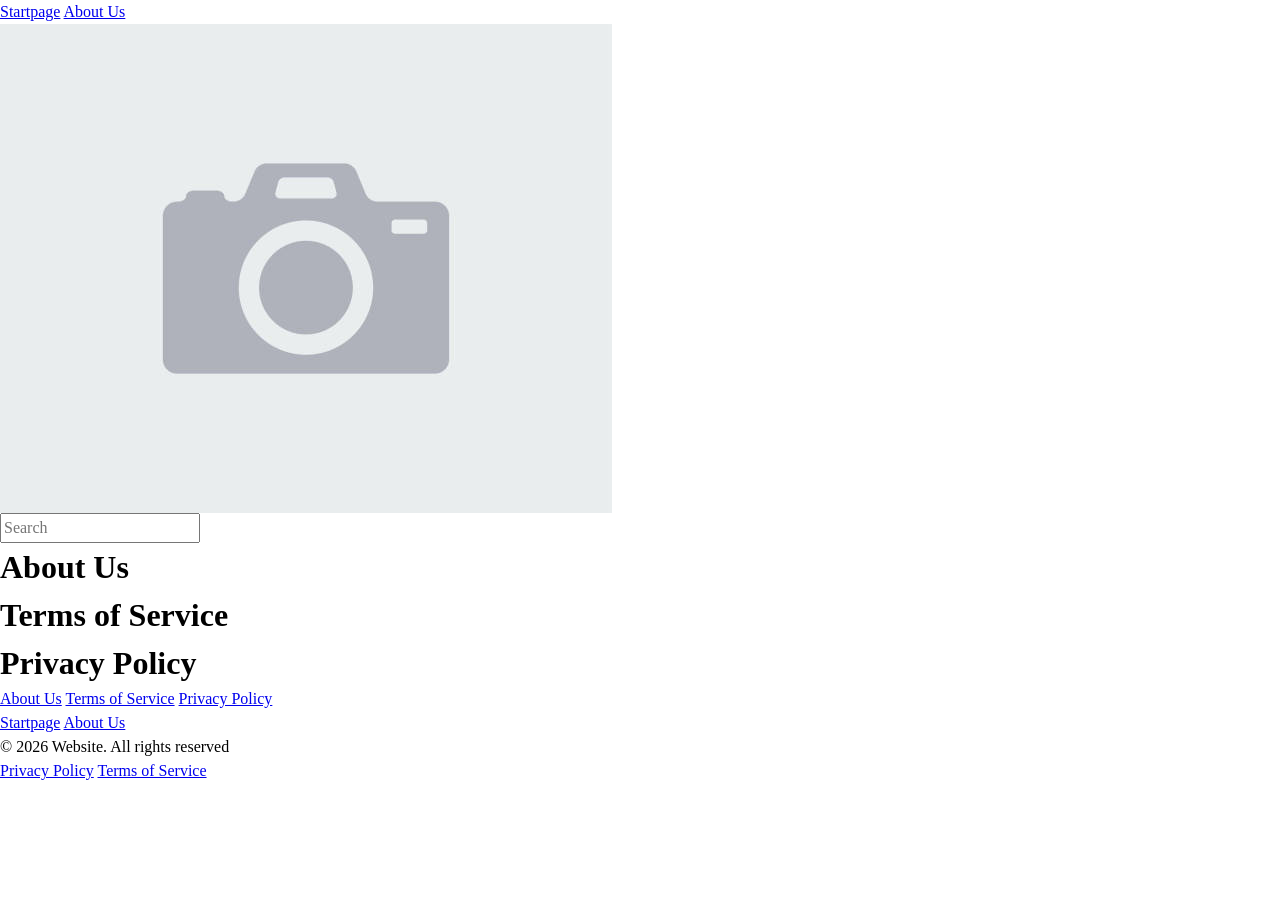
==== about.html @ e40e2942 "made skeleton" ====
<!DOCTYPE html>
<html lang="en">
<head>
    <meta charset="UTF-8">
    <meta name="viewport" content="width=device-width, initial-scale=1.0">
    <title>Welcome to Sweden</title>
    <link rel="stylesheet" href="./css/base.css">
    <link rel="stylesheet" href="./css/about.css">
    <script src="./script.js"></script>
</head>
<body>
    <div class="container">
        <header>
            <nav>
                <a href="./index.html">Startpage</a>
                <a href="./about.html">About Us</a>
            </nav>
            <img src="./images/tmp_missing_img.webp" alt="Logo image">
            <search>
                <form>
                    <input name="search" id="search" placeholder="Search">
                </form>
            </search>
        </header>
        <main>
            <h1 id="aboutus">About Us</h1>
            <h1 id="tos">Terms of Service</h1>
            <h1 id="pp">Privacy Policy</h1>
        </main>
        <aside>
            <a href="#aboutus">About Us</a>
            <a href="#tos">Terms of Service</a>
            <a href="#pp">Privacy Policy</a>
        </aside>
        <footer>
            <nav class="footerLinks">
                <a href="./index.html">Startpage</a>
                <a href="./about.html">About Us</a>
            </nav>
            <nav class="footerToS">
                <p>&copy; 2026 Website. All rights reserved</p>
                <a href="about.html">Privacy Policy</a>
                <a href="about.html">Terms of Service</a>
            </nav>
        </footer>
    </div>
</body>
</html>
---- css/base.css ----
/* #region CSS Reset */
/* 1. Use a more-intuitive box-sizing model */
*, *::before, *::after {
    box-sizing: border-box;
}
/* 2. Remove default margin */
* {
    margin: 0;
}
/* 3. Enable keyword animations */
@media (prefers-reduced-motion: no-preference) {
    html {
        interpolate-size: allow-keywords;
    }
}
body {
    /* 4. Add accessible line-height */
    line-height: 1.5;
    /* 5. Improve text rendering */
    -webkit-font-smoothing: antialiased;
}
/* 6. Improve media defaults */
img, picture, video, canvas, svg {
    display: block;
    max-width: 100%;
}
/* 7. Inherit fonts for form controls */
input, button, textarea, select {
    font: inherit;
}
/* 8. Avoid text overflows */
p, h1, h2, h3, h4, h5, h6 {
    overflow-wrap: break-word;
}
/* 9. Improve line wrapping */
p {
    text-wrap: pretty;
}
h1, h2, h3, h4, h5, h6 {
    text-wrap: balance;
}
/*
10. Create a root stacking context
*/
#root, #__next {
    isolation: isolate;
}
/* #endregion */

:root {

}

body {

}

.container {

}

header {

}
header nav {

}
header nav a {

}
header img {

}
header search {

}
header search form {

}
header search form input {

}

main {

}

aside {

}

footer {

}
footer nav {

}
.footerLinks {

}
.footerLinks a {

}
.footerTos {

}
.footerTos p {

}
.footerTos a {

}
---- css/about.css ----
main {}
main h1 {}
main p {}

aside {}
aside p {}
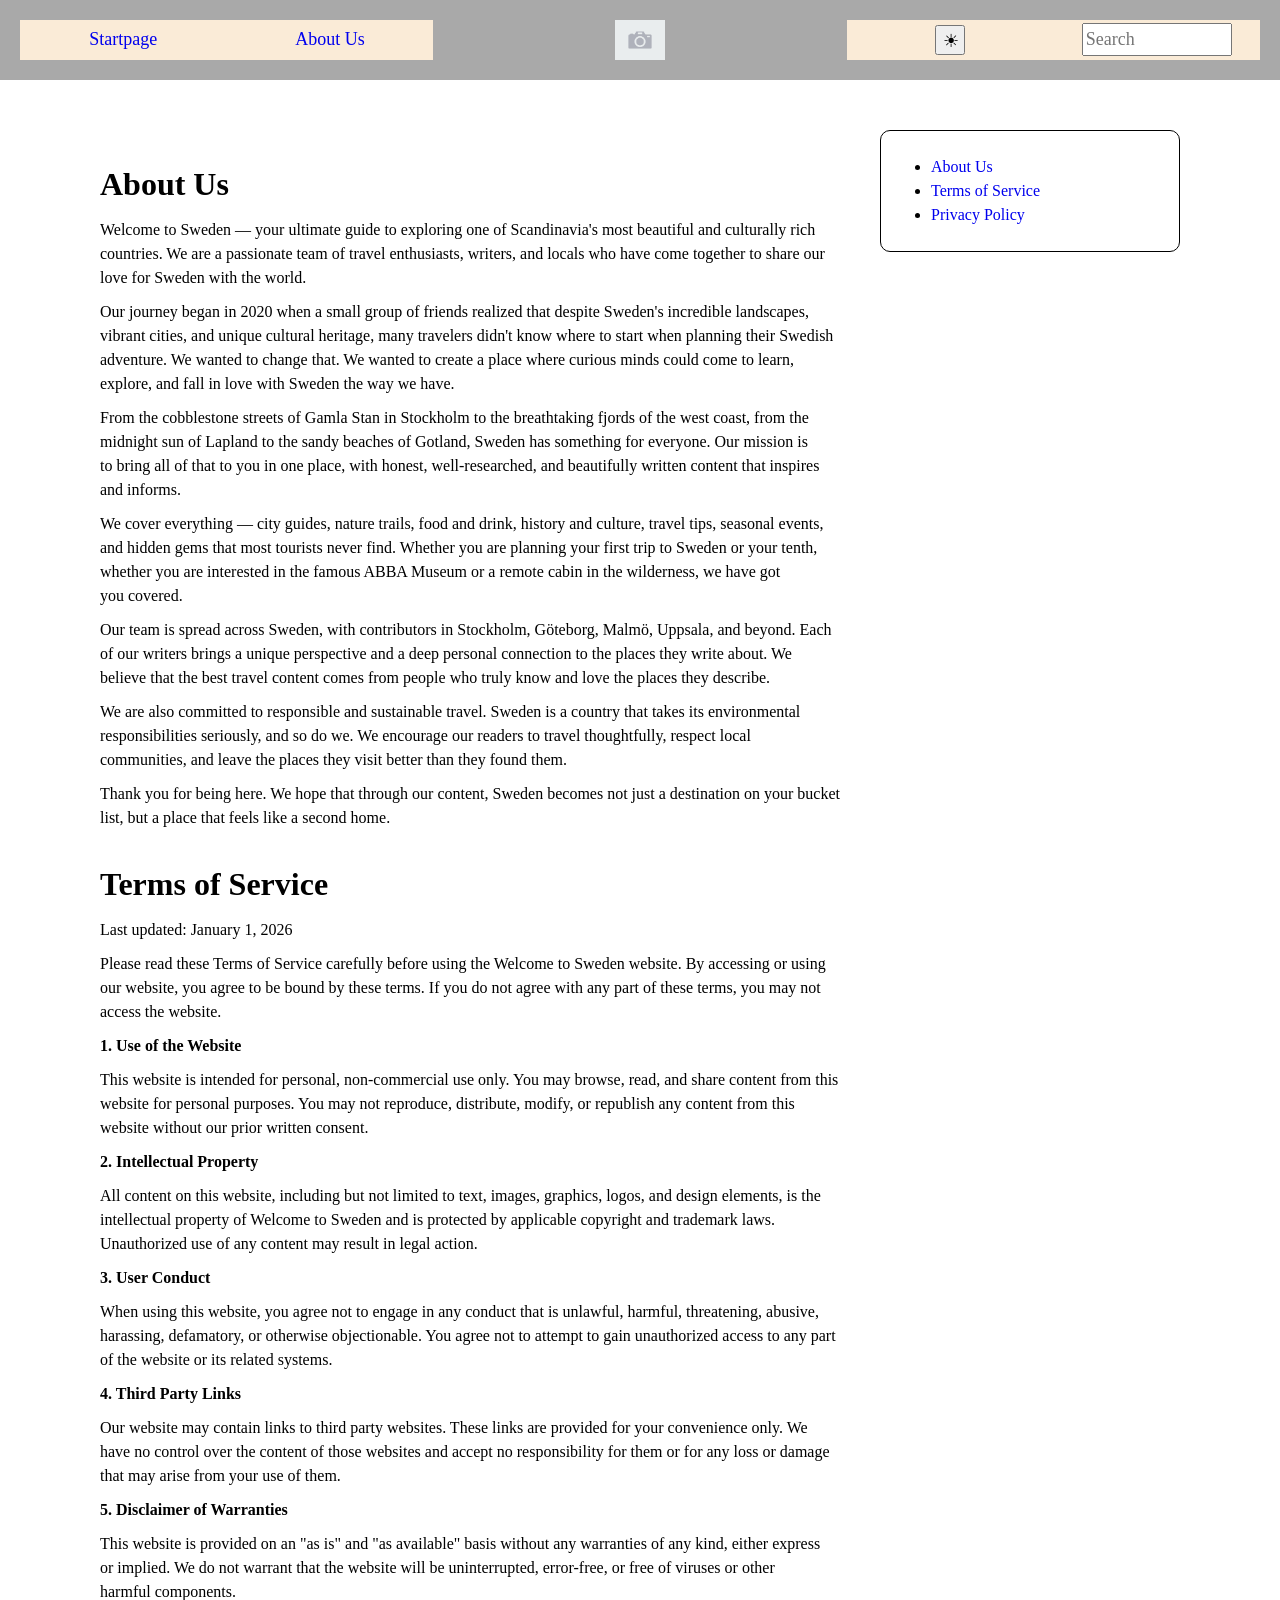
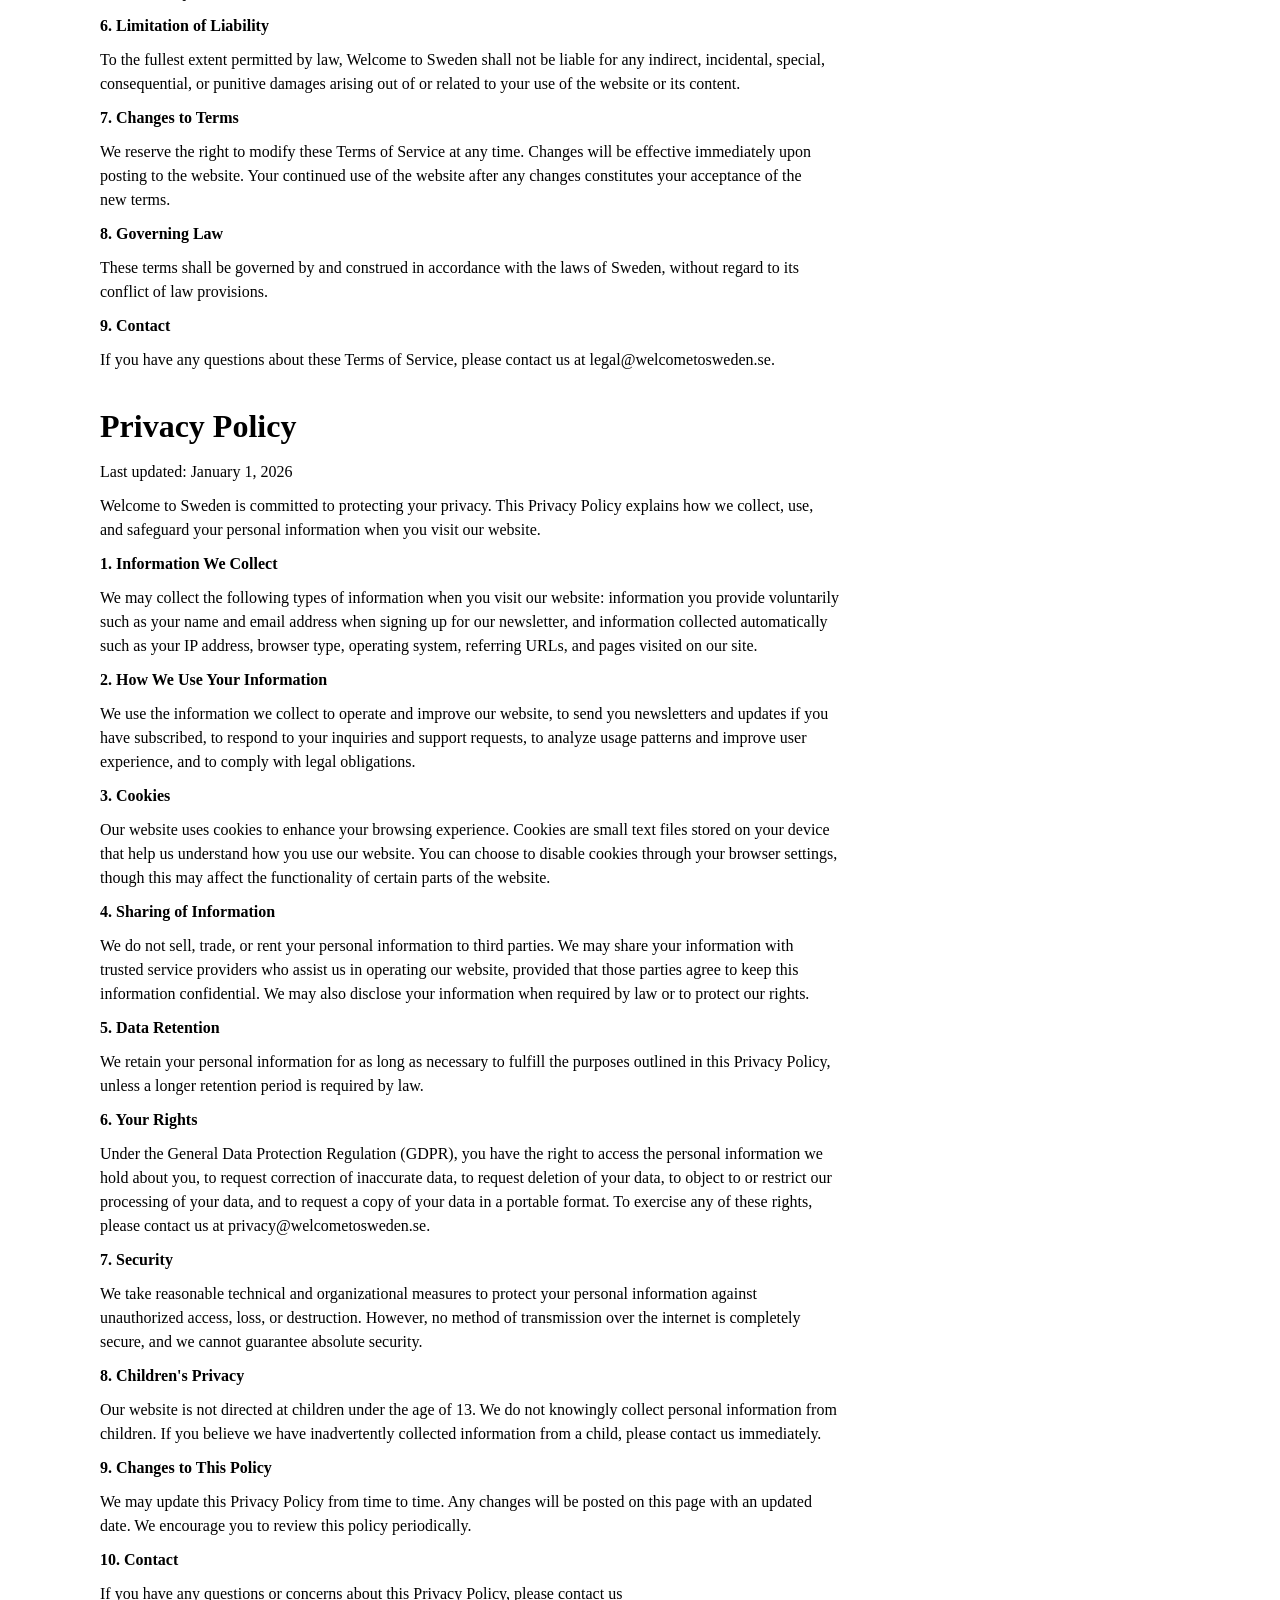
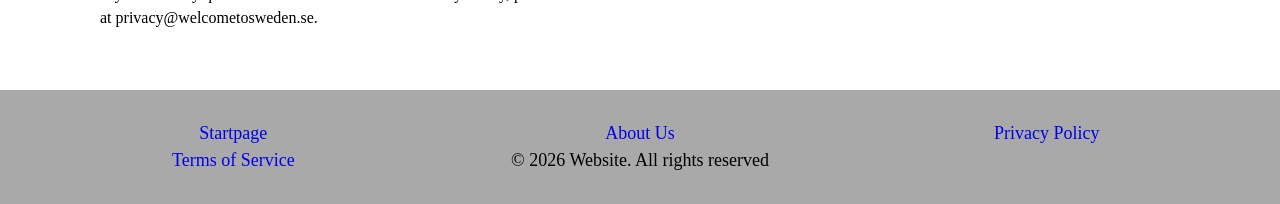
==== commit 2bfaac90: "gjort klart HTML basen samt börjat på base.css med grundlayouten med holy grail." ====
--- a/about.html
+++ b/about.html
@@ -6,42 +6,119 @@
     <title>Welcome to Sweden</title>
     <link rel="stylesheet" href="./css/base.css">
     <link rel="stylesheet" href="./css/about.css">
-    <script src="./script.js"></script>
+    <script defer src="./script.js"></script>
 </head>
 <body>
     <div class="container">
         <header>
             <nav>
                 <a href="./index.html">Startpage</a>
-                <a href="./about.html">About Us</a>
+                <a class="active" href="./about.html">About Us</a>
             </nav>
             <img src="./images/tmp_missing_img.webp" alt="Logo image">
-            <search>
-                <form>
-                    <input name="search" id="search" placeholder="Search">
-                </form>
-            </search>
+            <div>
+                <button class="lightMode" type="button">&#9728;</button>
+                <search>
+                    <form>
+                        <input name="search" id="search" placeholder="Search">
+                    </form>
+                </search>
+            </div>
         </header>
         <main>
             <h1 id="aboutus">About Us</h1>
+            <p>Welcome to Sweden — your ultimate guide to exploring one of Scandinavia's most beautiful and culturally rich countries. We are a passionate team of travel enthusiasts, writers, and locals who have come together to share our love for Sweden with the world.</p>
+
+            <p>Our journey began in 2020 when a small group of friends realized that despite Sweden's incredible landscapes, vibrant cities, and unique cultural heritage, many travelers didn't know where to start when planning their Swedish adventure. We wanted to change that. We wanted to create a place where curious minds could come to learn, explore, and fall in love with Sweden the way we have.</p>
+
+            <p>From the cobblestone streets of Gamla Stan in Stockholm to the breathtaking fjords of the west coast, from the midnight sun of Lapland to the sandy beaches of Gotland, Sweden has something for everyone. Our mission is to bring all of that to you in one place, with honest, well-researched, and beautifully written content that inspires and informs.</p>
+
+            <p>We cover everything — city guides, nature trails, food and drink, history and culture, travel tips, seasonal events, and hidden gems that most tourists never find. Whether you are planning your first trip to Sweden or your tenth, whether you are interested in the famous ABBA Museum or a remote cabin in the wilderness, we have got you covered.</p>
+
+            <p>Our team is spread across Sweden, with contributors in Stockholm, Göteborg, Malmö, Uppsala, and beyond. Each of our writers brings a unique perspective and a deep personal connection to the places they write about. We believe that the best travel content comes from people who truly know and love the places they describe.</p>
+
+            <p>We are also committed to responsible and sustainable travel. Sweden is a country that takes its environmental responsibilities seriously, and so do we. We encourage our readers to travel thoughtfully, respect local communities, and leave the places they visit better than they found them.</p>
+
+            <p>Thank you for being here. We hope that through our content, Sweden becomes not just a destination on your bucket list, but a place that feels like a second home.</p>
             <h1 id="tos">Terms of Service</h1>
+            <p>Last updated: January 1, 2026</p>
+
+            <p>Please read these Terms of Service carefully before using the Welcome to Sweden website. By accessing or using our website, you agree to be bound by these terms. If you do not agree with any part of these terms, you may not access the website.</p>
+
+            <p><strong>1. Use of the Website</strong></p>
+            <p>This website is intended for personal, non-commercial use only. You may browse, read, and share content from this website for personal purposes. You may not reproduce, distribute, modify, or republish any content from this website without our prior written consent.</p>
+
+            <p><strong>2. Intellectual Property</strong></p>
+            <p>All content on this website, including but not limited to text, images, graphics, logos, and design elements, is the intellectual property of Welcome to Sweden and is protected by applicable copyright and trademark laws. Unauthorized use of any content may result in legal action.</p>
+
+            <p><strong>3. User Conduct</strong></p>
+            <p>When using this website, you agree not to engage in any conduct that is unlawful, harmful, threatening, abusive, harassing, defamatory, or otherwise objectionable. You agree not to attempt to gain unauthorized access to any part of the website or its related systems.</p>
+
+            <p><strong>4. Third Party Links</strong></p>
+            <p>Our website may contain links to third party websites. These links are provided for your convenience only. We have no control over the content of those websites and accept no responsibility for them or for any loss or damage that may arise from your use of them.</p>
+
+            <p><strong>5. Disclaimer of Warranties</strong></p>
+            <p>This website is provided on an "as is" and "as available" basis without any warranties of any kind, either express or implied. We do not warrant that the website will be uninterrupted, error-free, or free of viruses or other harmful components.</p>
+
+            <p><strong>6. Limitation of Liability</strong></p>
+            <p>To the fullest extent permitted by law, Welcome to Sweden shall not be liable for any indirect, incidental, special, consequential, or punitive damages arising out of or related to your use of the website or its content.</p>
+
+            <p><strong>7. Changes to Terms</strong></p>
+            <p>We reserve the right to modify these Terms of Service at any time. Changes will be effective immediately upon posting to the website. Your continued use of the website after any changes constitutes your acceptance of the new terms.</p>
+
+            <p><strong>8. Governing Law</strong></p>
+            <p>These terms shall be governed by and construed in accordance with the laws of Sweden, without regard to its conflict of law provisions.</p>
+
+            <p><strong>9. Contact</strong></p>
+            <p>If you have any questions about these Terms of Service, please contact us at legal@welcometosweden.se.</p>
             <h1 id="pp">Privacy Policy</h1>
+            <p>Last updated: January 1, 2026</p>
+
+            <p>Welcome to Sweden is committed to protecting your privacy. This Privacy Policy explains how we collect, use, and safeguard your personal information when you visit our website.</p>
+
+            <p><strong>1. Information We Collect</strong></p>
+            <p>We may collect the following types of information when you visit our website: information you provide voluntarily such as your name and email address when signing up for our newsletter, and information collected automatically such as your IP address, browser type, operating system, referring URLs, and pages visited on our site.</p>
+
+            <p><strong>2. How We Use Your Information</strong></p>
+            <p>We use the information we collect to operate and improve our website, to send you newsletters and updates if you have subscribed, to respond to your inquiries and support requests, to analyze usage patterns and improve user experience, and to comply with legal obligations.</p>
+
+            <p><strong>3. Cookies</strong></p>
+            <p>Our website uses cookies to enhance your browsing experience. Cookies are small text files stored on your device that help us understand how you use our website. You can choose to disable cookies through your browser settings, though this may affect the functionality of certain parts of the website.</p>
+
+            <p><strong>4. Sharing of Information</strong></p>
+            <p>We do not sell, trade, or rent your personal information to third parties. We may share your information with trusted service providers who assist us in operating our website, provided that those parties agree to keep this information confidential. We may also disclose your information when required by law or to protect our rights.</p>
+
+            <p><strong>5. Data Retention</strong></p>
+            <p>We retain your personal information for as long as necessary to fulfill the purposes outlined in this Privacy Policy, unless a longer retention period is required by law.</p>
+
+            <p><strong>6. Your Rights</strong></p>
+            <p>Under the General Data Protection Regulation (GDPR), you have the right to access the personal information we hold about you, to request correction of inaccurate data, to request deletion of your data, to object to or restrict our processing of your data, and to request a copy of your data in a portable format. To exercise any of these rights, please contact us at privacy@welcometosweden.se.</p>
+
+            <p><strong>7. Security</strong></p>
+            <p>We take reasonable technical and organizational measures to protect your personal information against unauthorized access, loss, or destruction. However, no method of transmission over the internet is completely secure, and we cannot guarantee absolute security.</p>
+
+            <p><strong>8. Children's Privacy</strong></p>
+            <p>Our website is not directed at children under the age of 13. We do not knowingly collect personal information from children. If you believe we have inadvertently collected information from a child, please contact us immediately.</p>
+
+            <p><strong>9. Changes to This Policy</strong></p>
+            <p>We may update this Privacy Policy from time to time. Any changes will be posted on this page with an updated date. We encourage you to review this policy periodically.</p>
+
+            <p><strong>10. Contact</strong></p>
+            <p>If you have any questions or concerns about this Privacy Policy, please contact us at privacy@welcometosweden.se.</p>
         </main>
         <aside>
-            <a href="#aboutus">About Us</a>
-            <a href="#tos">Terms of Service</a>
-            <a href="#pp">Privacy Policy</a>
+            <ul>
+                <li><a href="#aboutus">About Us</a></li>
+                <li><a href="#tos">Terms of Service</a></li>
+                <li><a href="#pp">Privacy Policy</a></li>
+            </ul>
         </aside>
         <footer>
-            <nav class="footerLinks">
-                <a href="./index.html">Startpage</a>
-                <a href="./about.html">About Us</a>
-            </nav>
-            <nav class="footerToS">
-                <p>&copy; 2026 Website. All rights reserved</p>
-                <a href="about.html">Privacy Policy</a>
-                <a href="about.html">Terms of Service</a>
-            </nav>
+                <a class="topLeft" href="./index.html">Startpage</a>
+                <a class="topCenter" href="./about.html">About Us</a>
+                <a class="topRight" href="./about.html#pp">Privacy Policy</a>
+                <a class="bottomLeft" href="./about.html#tos">Terms of Service</a>
+                <p class="bottomRight" >&copy; 2026 Website. All rights reserved</p>
         </footer>
     </div>
 </body>
--- a/css/base.css
+++ b/css/base.css
@@ -51,62 +51,122 @@
 
 }
 
+/* global varialbes */
+html {
+    font-size: 62.5%; /* makes 1rem = 10px */
+}
 body {
+    font-size: 1.6rem;
+}
+a {
+    text-decoration: none;
+}
+
+.container {
+    display: grid;
+    min-height: 100vh;
+    grid-template-columns: 1fr auto;
+    grid-template-rows: auto 1fr auto;
+    grid-template-areas: 
+    "header header"
+    "main aside"
+    "footer footer"
+    ;
+}
+
+header {
+    font-size: 1.8rem;
+    grid-area: header;
+    background-color: darkgray;
+    display: grid;
+    grid-template-columns: 1fr 1fr 1fr;
+    padding: 2rem;
+
+}
+header div {
+    background-color: antiquewhite;
+    display: grid;
+    place-items: center;
+    grid-template-columns: 1fr 1fr;
+}
+header nav {
+    background-color: antiquewhite;
+    display: grid;
+    place-items: center;
+    grid-template-columns: 1fr 1fr;
+    
+    
+}
+header nav a {
+}
+header img {
+    justify-self: center;
+    width: 5rem;
+
+}
+header button {
+    height: 3rem;
+    width: 3rem;
+    text-align: center;
+}
+header search {
+}
+header search form {
+}
+header search form input {
+    width: 15rem;
+}
+
+main {
+    grid-area: main;
+}
+
+aside {
+    grid-area: aside;
+}
+
+footer {
+    font-size: 1.8rem;
+    grid-area: footer;
+    margin-top: auto;
+    padding: 3rem;
+    background-color: darkgray;
+    display: grid;
+    grid-template-columns: 1fr 1fr 1fr;
+    grid-template-areas: 
+    "top-left top-center top-right"
+    "bottom-left bottom-right ."
+    ;
+    place-items: center;
+}
+footer a {
+
+}
+footer p {
 
 }
 
-.container {
+.topLeft {
+    grid-area: top-left;
+}
+.topCenter {
+    grid-area: top-center;
+}
+.topRight {
+    grid-area: top-right;
+}
+.bottomLeft {
+    grid-area: bottom-left;
+}
+.bottomRight {
+    grid-area: bottom-right;
+}
+
+
+@media (max-width: 1024px) {
+  
+}
+
+@media (max-width: 768px) {
 
 }
-
-header {
-
-}
-header nav {
-
-}
-header nav a {
-
-}
-header img {
-
-}
-header search {
-
-}
-header search form {
-
-}
-header search form input {
-
-}
-
-main {
-
-}
-
-aside {
-
-}
-
-footer {
-
-}
-footer nav {
-
-}
-.footerLinks {
-
-}
-.footerLinks a {
-
-}
-.footerTos {
-
-}
-.footerTos p {
-
-}
-.footerTos a {
-
-}
--- a/css/about.css
+++ b/css/about.css
@@ -1,6 +1,27 @@
-main {}
-main h1 {}
-main p {}
+main {
+    margin: 5rem 2rem 5rem 10rem;
+}
+main h1 {
+    margin: 3rem 0 1rem 0;
+}
+main p {
+    margin: 1rem 0;
+}
 
-aside {}
-aside p {}+aside {
+    border: 0.1rem solid black;
+    border-radius: 1rem;
+    padding: 2.4rem 1rem;
+    margin: 5rem 10rem 5rem 2rem;
+    width: 30rem;
+    height: fit-content;
+}
+aside ul {
+
+}
+aside ul li {
+
+}
+aside ul li a {
+
+}
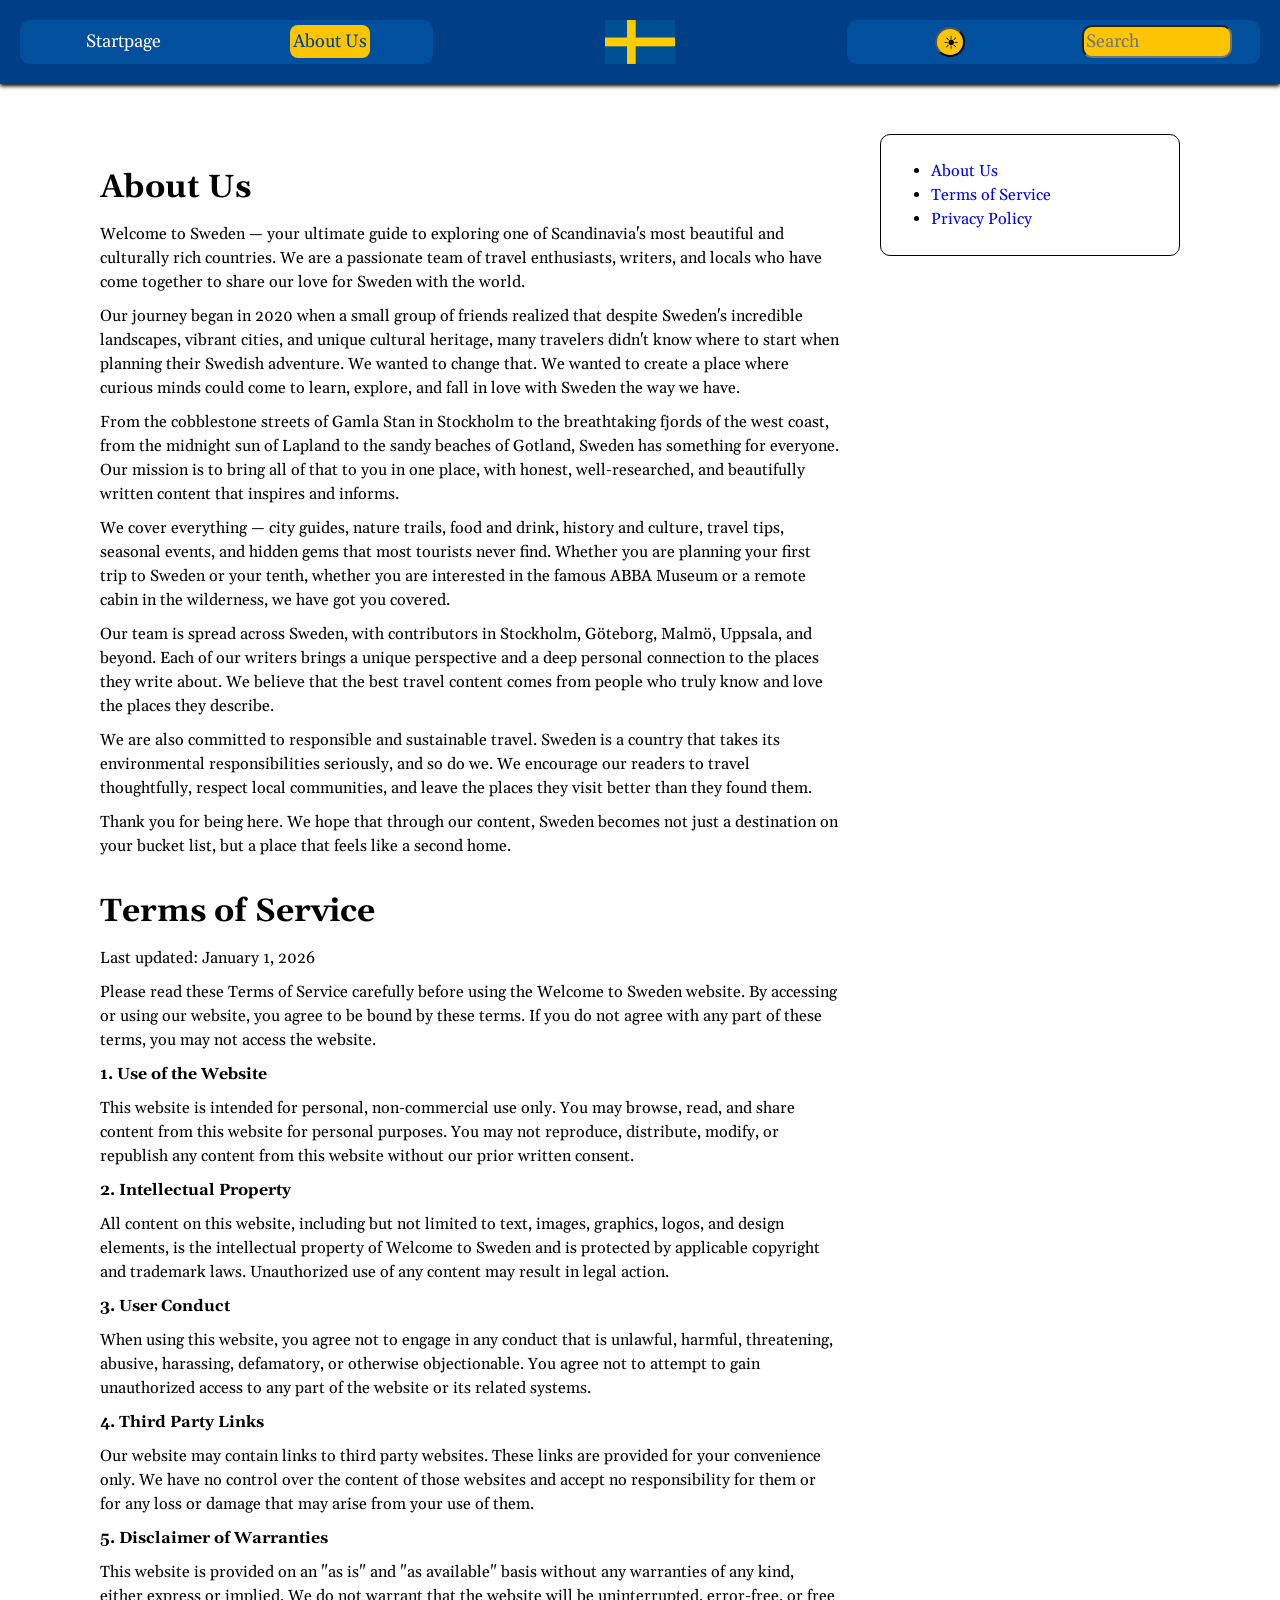
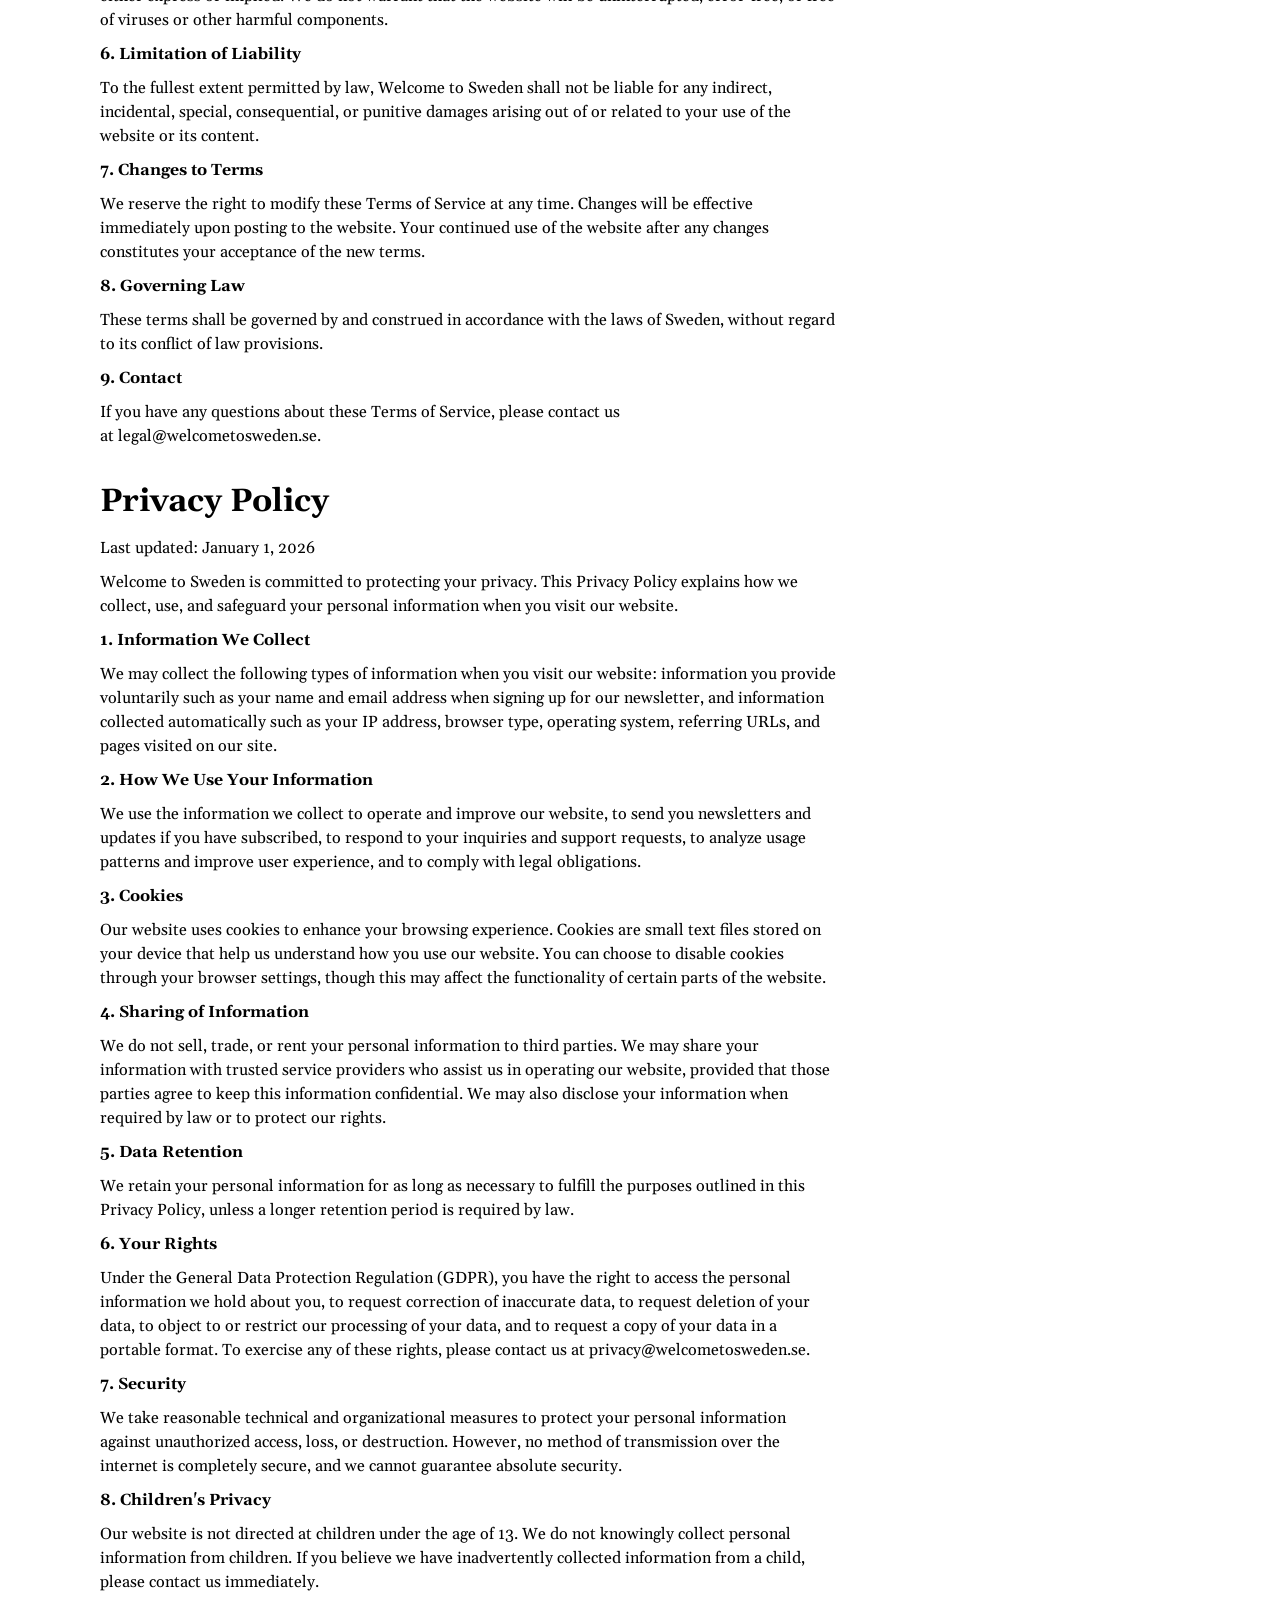
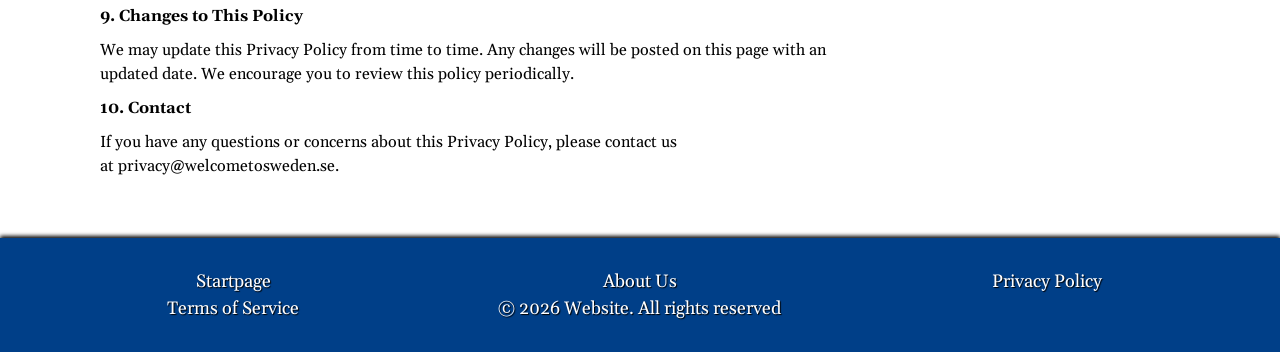
==== commit d3ec8fcd: "hittat bilder, jobbat med css filerna och skaffat en color palatte" ====
--- a/about.html
+++ b/about.html
@@ -15,7 +15,7 @@
                 <a href="./index.html">Startpage</a>
                 <a class="active" href="./about.html">About Us</a>
             </nav>
-            <img src="./images/tmp_missing_img.webp" alt="Logo image">
+            <img src="./images/Flag_of_Sweden.webp" alt="Logo image">
             <div>
                 <button class="lightMode" type="button">&#9728;</button>
                 <search>
--- a/css/base.css
+++ b/css/base.css
@@ -1,3 +1,5 @@
+@import url('https://fonts.googleapis.com/css2?family=Carter+One&family=Gelasio:ital,wght@0,400..700;1,400..700&display=swap');
+
 /* #region CSS Reset */
 /* 1. Use a more-intuitive box-sizing model */
 *, *::before, *::after {
@@ -48,7 +50,12 @@
 /* #endregion */
 
 :root {
-
+    --imperial-blue: #00296bff;
+    --french-blue: #003f88ff;
+    --steel-azure: #00509dff;
+    --school-bus-yellow: #fdc500ff;
+    --gold: #ffd500ff;
+    --light-yellow: #ffea82;
 }
 
 /* global varialbes */
@@ -57,12 +64,15 @@
 }
 body {
     font-size: 1.6rem;
+    background-color: var(--french-blue);
+    font-family: "Gelasio", serif;
 }
 a {
     text-decoration: none;
 }
 
 .container {
+    background-color: #fff;
     display: grid;
     min-height: 100vh;
     grid-template-columns: 1fr auto;
@@ -77,20 +87,23 @@
 header {
     font-size: 1.8rem;
     grid-area: header;
-    background-color: darkgray;
+    background-color: var(--french-blue);
     display: grid;
     grid-template-columns: 1fr 1fr 1fr;
     padding: 2rem;
+    box-shadow: 0 0.2rem 0.4rem #000;
 
 }
 header div {
-    background-color: antiquewhite;
+    background-color: var(--steel-azure);
+    border-radius: 1rem;
     display: grid;
     place-items: center;
     grid-template-columns: 1fr 1fr;
 }
 header nav {
-    background-color: antiquewhite;
+    border-radius: 1rem;
+    background-color: var(--steel-azure);
     display: grid;
     place-items: center;
     grid-template-columns: 1fr 1fr;
@@ -98,16 +111,28 @@
     
 }
 header nav a {
+    color: #fff;
+}
+header nav a:hover {
+    color: var(--gold);
+}
+header nav .active {
+    background-color: var(--school-bus-yellow);
+    color: var(--french-blue);
+    padding: 0.3rem;
+    border-radius: 0.8rem;
 }
 header img {
     justify-self: center;
-    width: 5rem;
+    width: 7rem;
 
 }
 header button {
     height: 3rem;
     width: 3rem;
     text-align: center;
+    border-radius: 2rem;
+    background-color: var(--school-bus-yellow);
 }
 header search {
 }
@@ -115,6 +140,9 @@
 }
 header search form input {
     width: 15rem;
+    background-color: var(--school-bus-yellow);
+    border-radius: 1rem;
+    margin: 0.4rem;
 }
 
 main {
@@ -126,11 +154,12 @@
 }
 
 footer {
+    box-shadow: 0 -0.2rem 0.4rem #000;
     font-size: 1.8rem;
     grid-area: footer;
     margin-top: auto;
     padding: 3rem;
-    background-color: darkgray;
+    background-color: var(--french-blue);
     display: grid;
     grid-template-columns: 1fr 1fr 1fr;
     grid-template-areas: 
@@ -140,9 +169,15 @@
     place-items: center;
 }
 footer a {
-
+    color: #fff;
+    text-shadow: 0.1rem 0.1rem 0.1rem #000;
+}
+footer a:hover {
+    color: var(--gold);
 }
 footer p {
+    color: #fff;
+    text-shadow: 0.1rem 0.1rem 0.1rem #000;
 
 }
 
